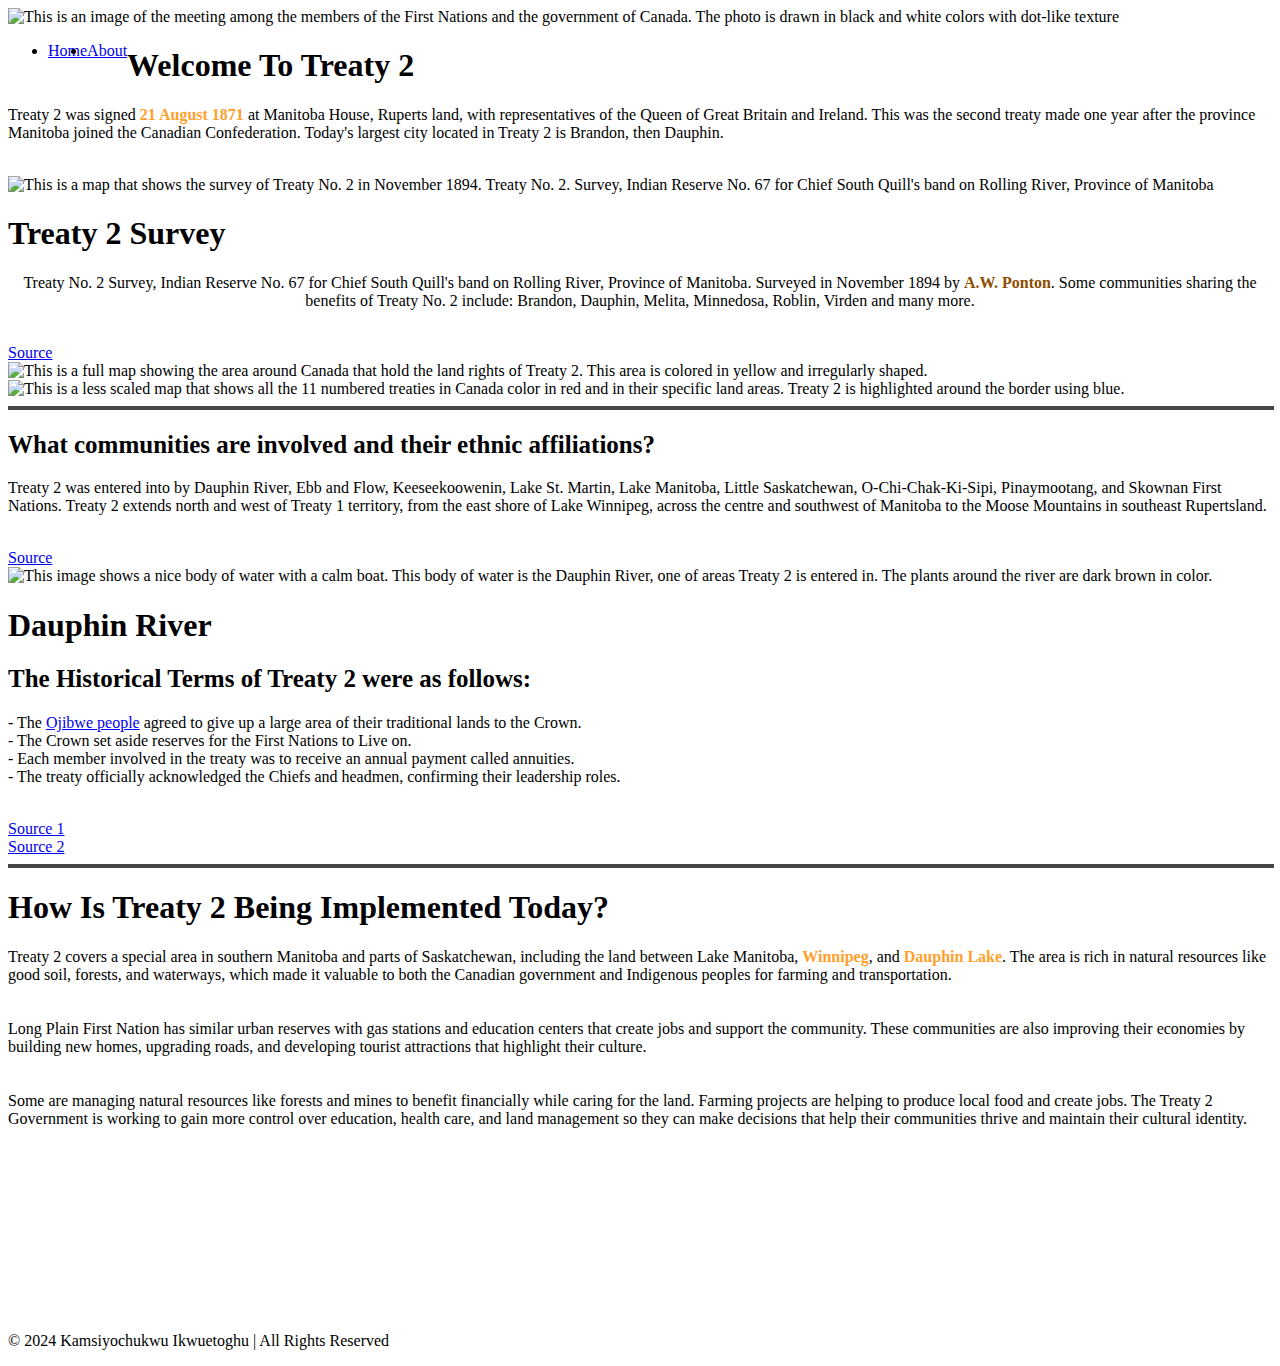
==== index.html @ 1c4c7c25 "first commit" ====
<!-- 

Kamsiyochukwu Ikwuetoghu 

Web Development 

Mrs. Hoitink 

Pembina Trails Collegiate 

October 21, 2024 

--> 

<!DOCTYPE html>
<html lang="en">
<head>
    <meta charset="UTF-8">
    <meta name="viewport" content="width=device-width, initial-scale=1.0">
    <title>Home Page</title>
    <link rel="stylesheet" href="css/style.css"/>
    <style>
    /* Centers the image in its container */
    div.image {
        margin: 0 auto;           /* Centers the image horizontally. */
        align-items: center;      /* Tries to center things vertically. */
        display: block;           /* Makes the image take up the full width. */
    }

    /* Centers the second image in its container */
    div.image2 {
        margin: 0 auto;           /* Centers the image horizontally. */
        align-items: center;      /* Tries to center things vertically. */
        display: block;           /* Makes the image take up the full width. */
    }

    /* Centers the container and lets it sit next to other things */
    div.container {
        margin: 0 auto;           /* Centers the container horizontally. */
        align-items: center;      /* Tries to center things vertically. */
        display: inline-block;    /* Makes the container behave like text. */
    }

    /* Centers the third image in its container */
    div.image3 {
        margin: 0 auto;           /* Centers the image horizontally. */
        align-items: center;      /* Tries to center things vertically. */
    }

    /* Floats the element to the left, letting text wrap around it */
    #styled-by-id {
        float: left;              /* Moves the element to the left. */
    }
    #startimg{
        height: 250px;
    }
    </style>
</head>
<body>
    <header>
        <!-- Picture at the top of the page -->
        <img id="startimg" src="images/trt.png" alt="This is an image of the meeting among the members of the First Nations and the government of Canada. The photo is drawn in black and white colors with dot-like texture"/>
        <nav>
            <ul>
                <li id="styled-by-id"><a href="index.html">Home</a></li> <!-- Link to the home page --> 
                <li id="styled-by-id"><a href="about.html">About</a></li>
            </ul>
        </nav>
    </header>

    <main>
        <!-- Big title at the top -->
        <h1>
            Welcome To Treaty 2
        </h1>
        <p>
            Treaty 2 was signed<span style="color:  rgb(255, 160, 45); font-weight: bold;"> 21 August 1871</span> at Manitoba House, Ruperts land, 
            with representatives of the Queen of Great Britain and Ireland.  
            This was the second treaty made one year after the province Manitoba joined the Canadian Confederation. 
            Today's largest city located in Treaty 2 is Brandon, then Dauphin. 
        </p>
        <br/>

        <div class="image">
            <img src="images/map.png" alt="This is a map that shows the survey of Treaty No. 2 in November 1894. 
            Treaty No. 2. Survey, Indian Reserve No. 67 for Chief South Quill's band on Rolling River, Province of Manitoba"><!-- Map picture showing Treaty 2 area --> 
            <div class="content">
                <h1>
                    Treaty 2 Survey <!-- Title for the survey section -->
                </h1>
                <p style="text-align: center; margin-top: 15px;"> 
                    Treaty No. 2 Survey, Indian Reserve No. 67 for Chief South Quill's band on Rolling River,
                    Province of Manitoba. Surveyed in November 1894 by <span style="color:  rgb(141, 77, 0);font-weight: bold;">A.W. Ponton</span>. Some communities sharing the benefits
                    of Treaty No. 2 include: Brandon, Dauphin, Melita, Minnedosa, Roblin, Virden and many more.
                </p>
                <br/>
                <a href="https://recherche-collection-search.bac-lac.gc.ca/eng/home/record?app=indreswescan&IdNumber=2090" target="_blank">Source</a>
            </div>
        </div>

        <div class="container">
            <!-- Map showing numbered treaties --> 
            <img src="images/treaty2.jpg" style="width: 700px; margin-right: 40px;" alt="This is a full map showing the area around Canada that hold the land rights of Treaty 2.
            This area is colored in yellow and irregularly shaped."/>
            <img src="images/treat   .jpg" style="width: 700px;" alt="This is a less scaled map that shows all the 11 numbered treaties in Canada color in red 
            and in their specific land areas. Treaty 2 is highlighted around the border using blue."/>
        </div>
        <br/>

        <hr width="100%" size="4" color="#454545">

        <!-- Lists the communities that are part of Treaty 2 -->
        <h2 id="community" style="font-size: 25px; font-weight: bold;">
            What communities are involved and their ethnic affiliations?
        </h2>
        <p>
            Treaty 2 was entered into by Dauphin River, Ebb and Flow, Keeseekoowenin,
            Lake St. Martin, Lake Manitoba, Little Saskatchewan, O-Chi-Chak-Ki-Sipi, Pinaymootang, and Skownan First Nations. 
            Treaty 2 extends north and west of Treaty 1 territory, from the east shore of Lake Winnipeg, across the centre and 
            southwest of Manitoba to the Moose Mountains in southeast Rupertsland.
        </p>
        <br/>
        <a href="https://scoinc.mb.ca/treaties/" target="_blank">Source</a>
        <br/>

        <div class="image2">
            <img src="images/dauphin.jpg" alt="This image shows a nice body of water with a calm boat. This body of water is the Dauphin River,
            one of areas Treaty 2 is entered in. The plants around the river are dark brown in color.">
            <div class="content">
                <h1>
                    Dauphin River
                </h1>
            </div>
        </div>

        <!-- List of important points from the treaty -->
        <h2 style="font-size: 25px; font-weight: bold;">
            The Historical Terms of Treaty 2 were as follows:
        </h2>
        <p>
            - The <a href="https://en.wikipedia.org/wiki/Ojibwe" target="_blank">Ojibwe people</a> agreed to give up a large area of their traditional lands to the Crown.<br/>
            - The Crown set aside reserves for the First Nations to Live on.<br/>
            - Each member involved in the treaty was to receive an annual payment called annuities. <br/>
            - The treaty officially acknowledged the Chiefs and headmen, confirming their leadership roles.
        </p>
        <br/>
        <a href="https://www.sac-isc.gc.ca/eng/1100100032294/1581869772685" target="_blank">Source 1</a>
        <br/>
        <a href="https://www.rcaanc-cirnac.gc.ca/eng/1360948213124/1544620003549" target="_blank"> Source 2</a>
        <br/>

        <hr width="100%" size="4" color="#454545">

        <div class="content2">
            <h1>
                How Is Treaty 2 Being Implemented Today?
            </h1>
            <p>
                Treaty 2 covers a special area in southern Manitoba and parts of Saskatchewan, including the land between Lake Manitoba, 
                <span style="color:  rgb(255, 160, 45); font-weight: 550;">Winnipeg</span>, and <span style="color:  rgb(255, 160, 45); font-weight: 550;">Dauphin Lake</span>. The area is rich in natural resources like good soil, forests, and waterways, 
                which made it valuable to both the Canadian government and Indigenous peoples for farming and transportation. <br/><br/><br/>
                Long Plain First Nation has similar urban reserves with gas stations and education centers that create jobs and support the community.
                These communities are also improving their economies by building new homes, upgrading roads, and developing tourist attractions that highlight their culture. <br/><br/><br/>
                Some are managing natural resources like forests and mines to benefit financially while caring for the land. Farming projects are helping to produce local food and create jobs.
                The Treaty 2 Government is working to gain more control over education, health care, and land management so they can make decisions that help their
                communities thrive and maintain their cultural identity.<br/><br/>
            </p>
            <!-- Embedded Videos -->
            <p>
            <iframe src="https://www.youtube.com/embed/ha_NSKp_9n0?si=u0fyEXL5BcXcu4xi" title="YouTube video player" frameborder="0" allow="accelerometer; autoplay; clipboard-write; encrypted-media; gyroscope; picture-in-picture; web-share" referrerpolicy="strict-origin-when-cross-origin" allowfullscreen style="margin-right: 40px;"></iframe>
            <iframe src="https://www.youtube.com/embed/ApOFBl7K2eM?si=X11_T9L0NCEh3jaL" title="YouTube video player" frameborder="0" allow="accelerometer; autoplay; clipboard-write; encrypted-media; gyroscope; picture-in-picture; web-share" referrerpolicy="strict-origin-when-cross-origin" allowfullscreen></iframe>
            <br/>
            </p>
        </div>
    </main>

    <footer>
        <div>
            <p>&copy; 2024 Kamsiyochukwu Ikwuetoghu | All Rights Reserved</p>
        </div>
    </footer>
</body>
</html>
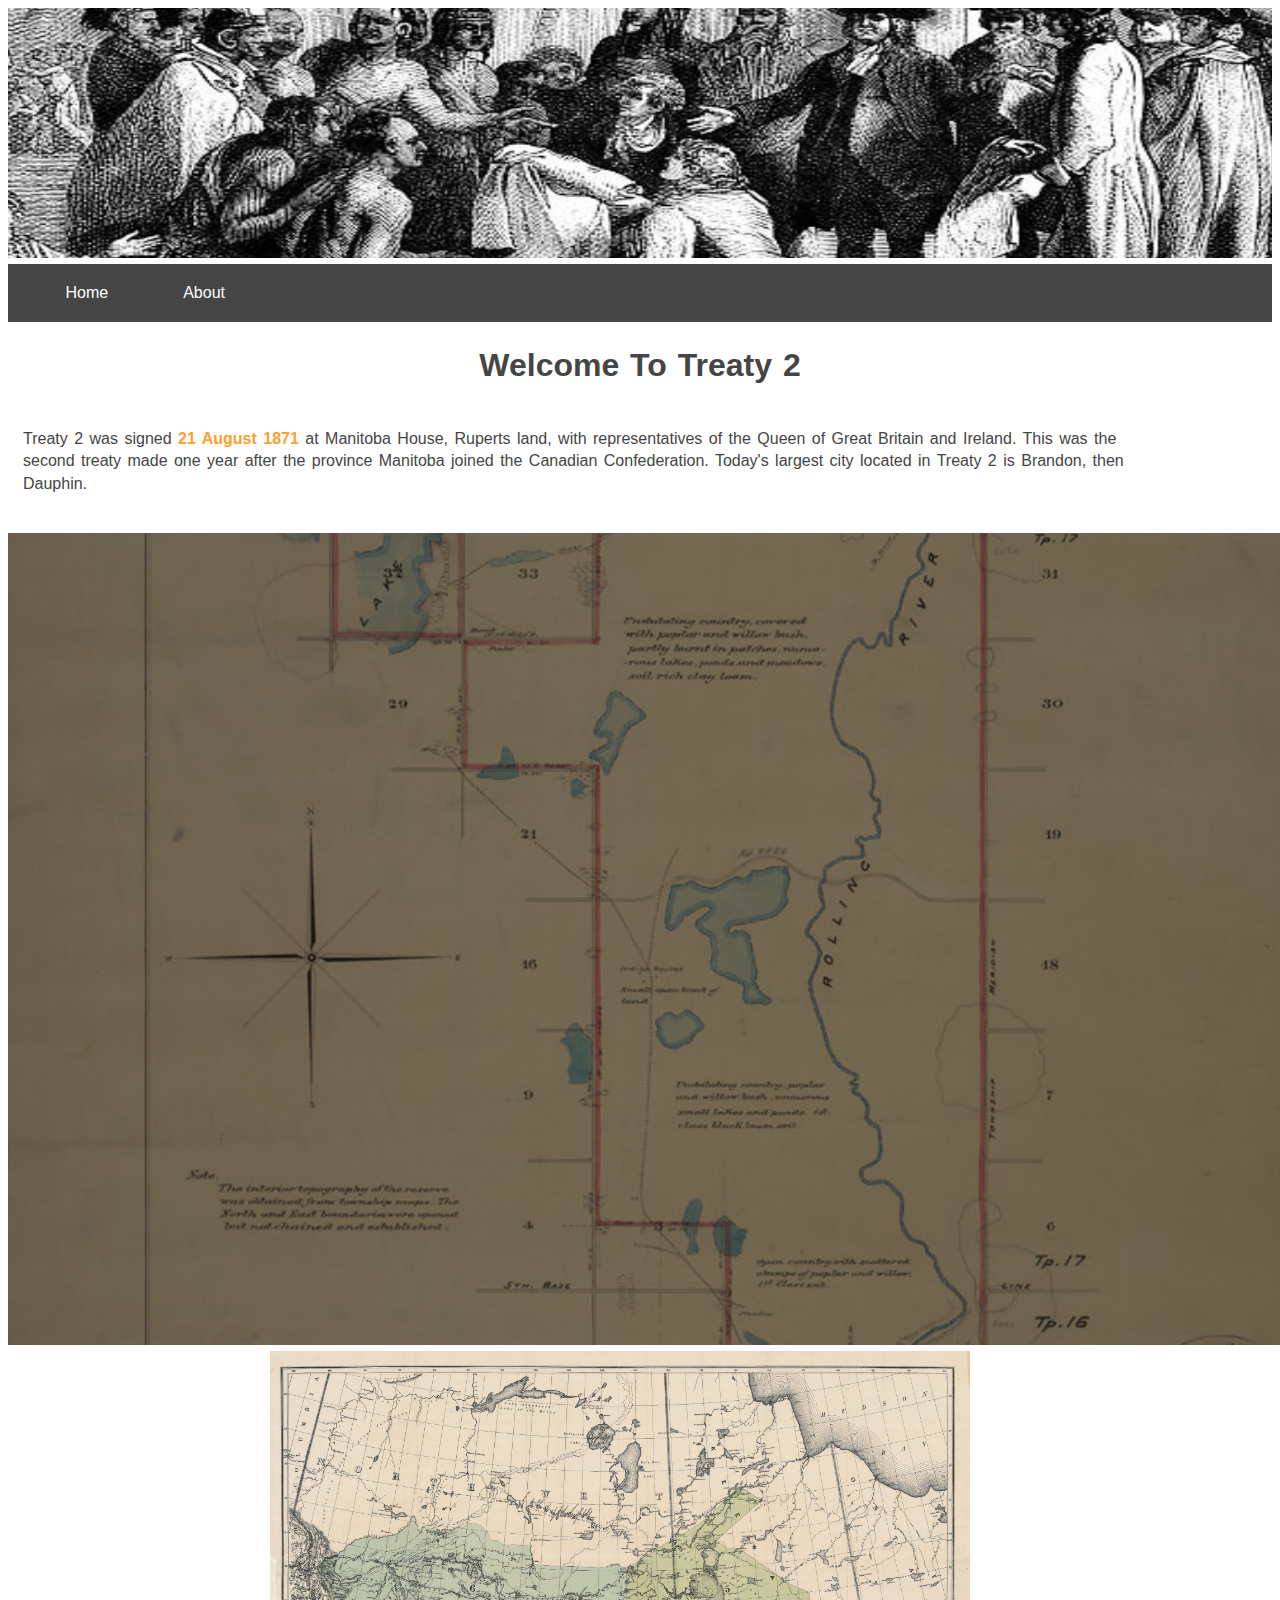
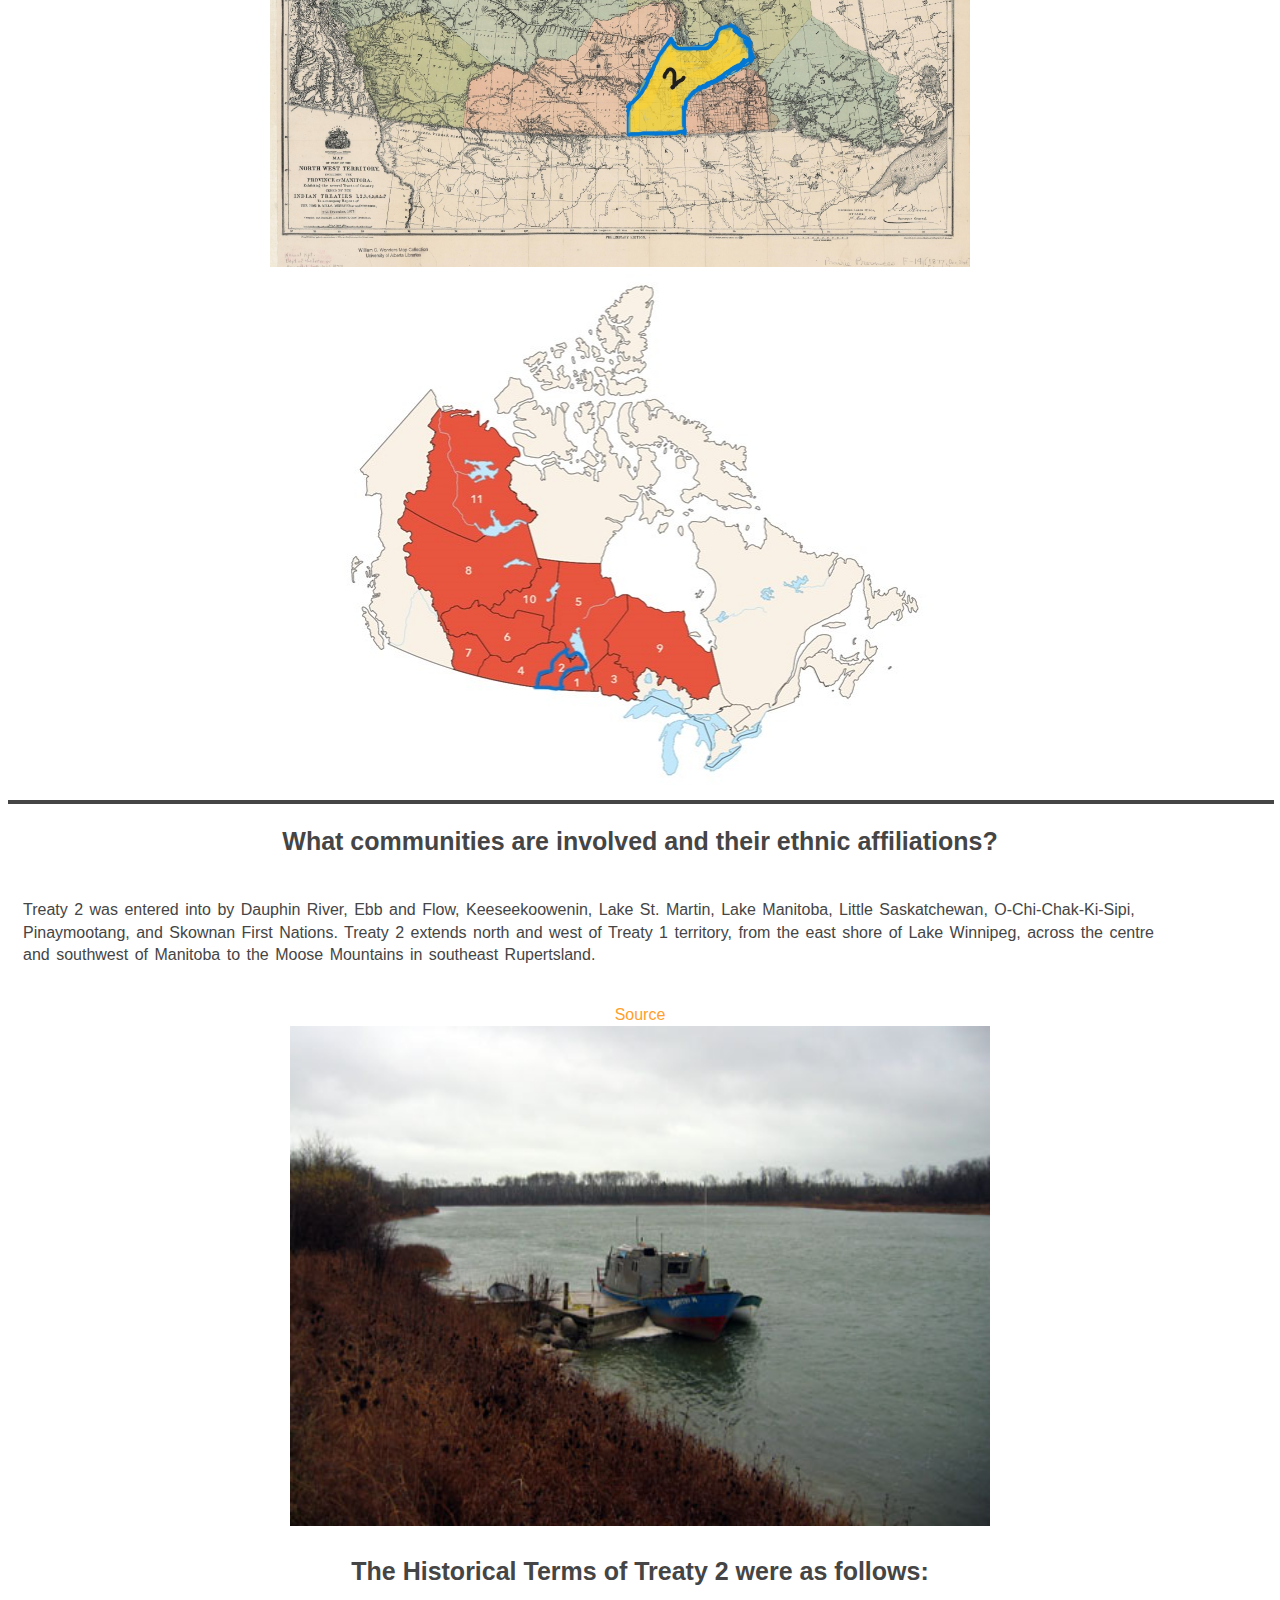
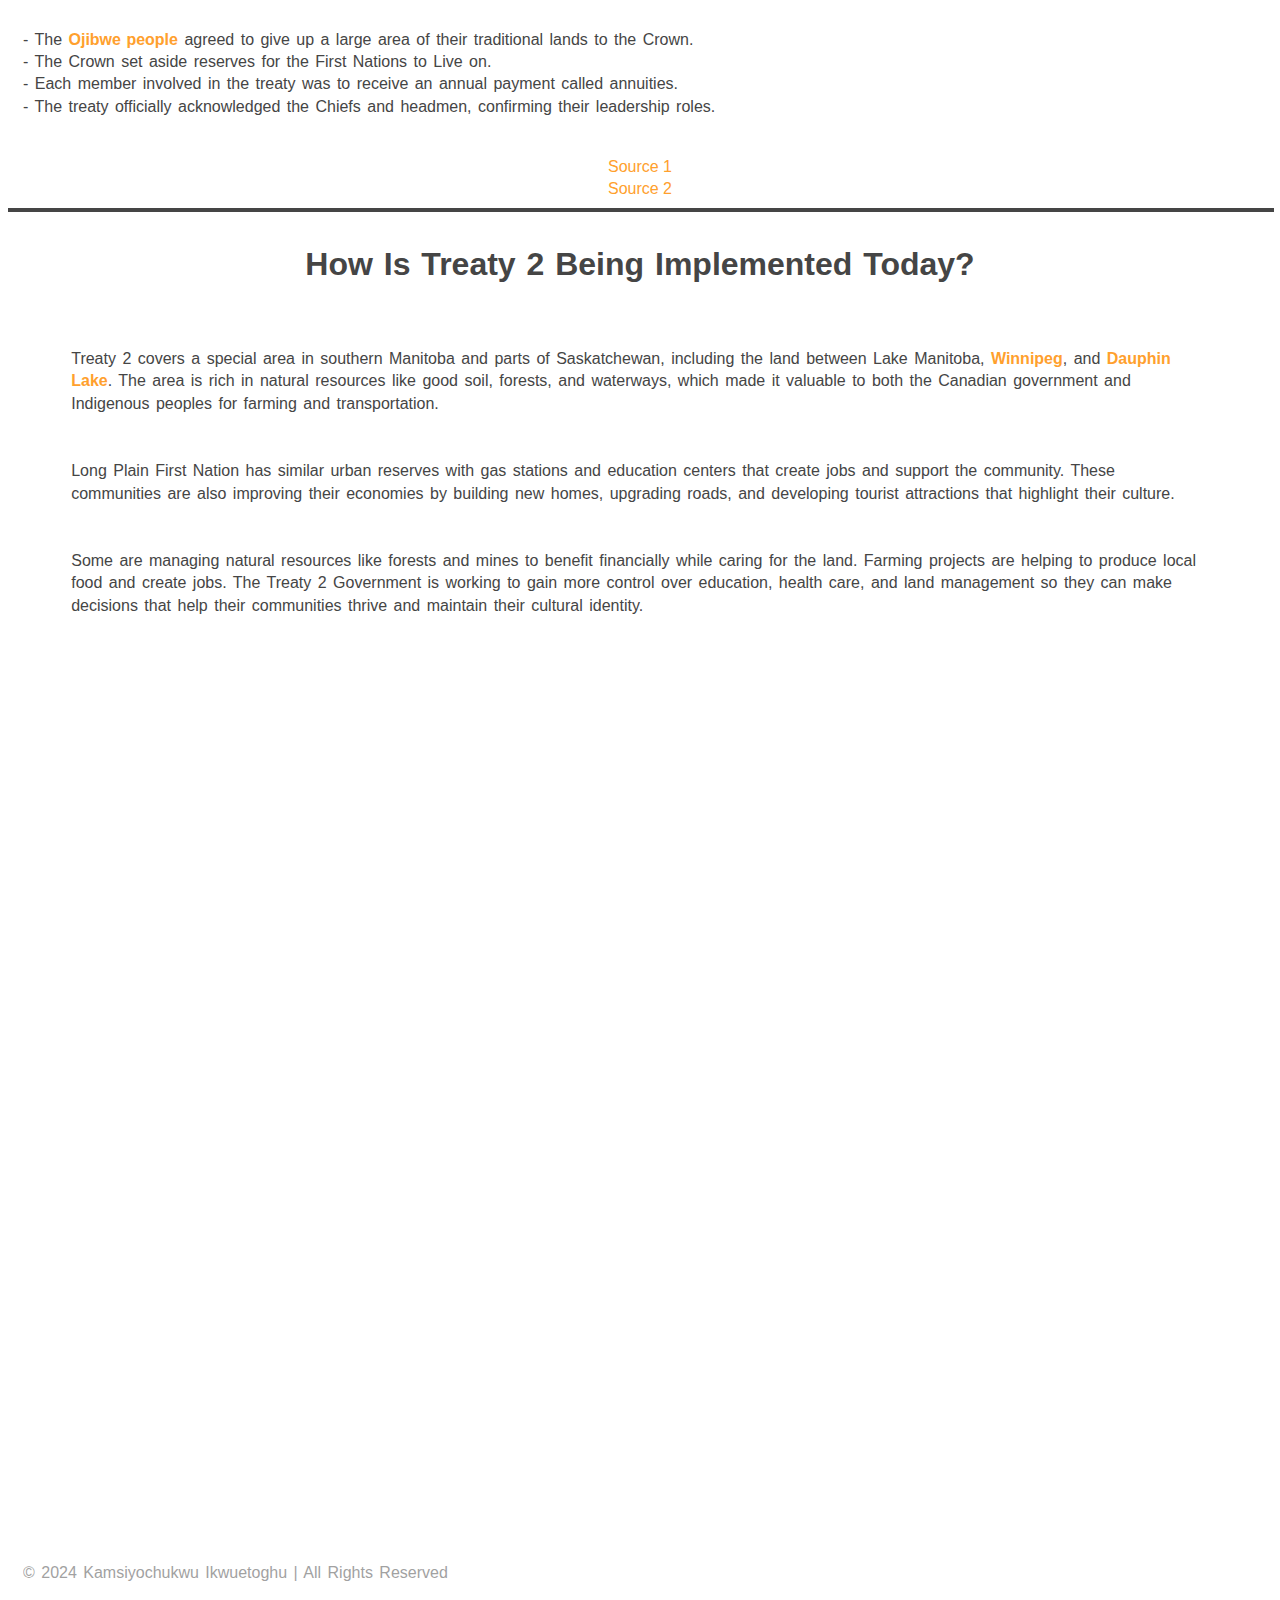
==== commit c0706f53: "Add files via upload" ====
--- a/index.html
+++ b/index.html
@@ -1,183 +1,183 @@
-<!-- 
-
-Kamsiyochukwu Ikwuetoghu 
-
-Web Development 
-
-Mrs. Hoitink 
-
-Pembina Trails Collegiate 
-
-October 21, 2024 
-
---> 
-
-<!DOCTYPE html>
-<html lang="en">
-<head>
-    <meta charset="UTF-8">
-    <meta name="viewport" content="width=device-width, initial-scale=1.0">
-    <title>Home Page</title>
-    <link rel="stylesheet" href="css/style.css"/>
-    <style>
-    /* Centers the image in its container */
-    div.image {
-        margin: 0 auto;           /* Centers the image horizontally. */
-        align-items: center;      /* Tries to center things vertically. */
-        display: block;           /* Makes the image take up the full width. */
-    }
-
-    /* Centers the second image in its container */
-    div.image2 {
-        margin: 0 auto;           /* Centers the image horizontally. */
-        align-items: center;      /* Tries to center things vertically. */
-        display: block;           /* Makes the image take up the full width. */
-    }
-
-    /* Centers the container and lets it sit next to other things */
-    div.container {
-        margin: 0 auto;           /* Centers the container horizontally. */
-        align-items: center;      /* Tries to center things vertically. */
-        display: inline-block;    /* Makes the container behave like text. */
-    }
-
-    /* Centers the third image in its container */
-    div.image3 {
-        margin: 0 auto;           /* Centers the image horizontally. */
-        align-items: center;      /* Tries to center things vertically. */
-    }
-
-    /* Floats the element to the left, letting text wrap around it */
-    #styled-by-id {
-        float: left;              /* Moves the element to the left. */
-    }
-    #startimg{
-        height: 250px;
-    }
-    </style>
-</head>
-<body>
-    <header>
-        <!-- Picture at the top of the page -->
-        <img id="startimg" src="images/trt.png" alt="This is an image of the meeting among the members of the First Nations and the government of Canada. The photo is drawn in black and white colors with dot-like texture"/>
-        <nav>
-            <ul>
-                <li id="styled-by-id"><a href="index.html">Home</a></li> <!-- Link to the home page --> 
-                <li id="styled-by-id"><a href="about.html">About</a></li>
-            </ul>
-        </nav>
-    </header>
-
-    <main>
-        <!-- Big title at the top -->
-        <h1>
-            Welcome To Treaty 2
-        </h1>
-        <p>
-            Treaty 2 was signed<span style="color:  rgb(255, 160, 45); font-weight: bold;"> 21 August 1871</span> at Manitoba House, Ruperts land, 
-            with representatives of the Queen of Great Britain and Ireland.  
-            This was the second treaty made one year after the province Manitoba joined the Canadian Confederation. 
-            Today's largest city located in Treaty 2 is Brandon, then Dauphin. 
-        </p>
-        <br/>
-
-        <div class="image">
-            <img src="images/map.png" alt="This is a map that shows the survey of Treaty No. 2 in November 1894. 
-            Treaty No. 2. Survey, Indian Reserve No. 67 for Chief South Quill's band on Rolling River, Province of Manitoba"><!-- Map picture showing Treaty 2 area --> 
-            <div class="content">
-                <h1>
-                    Treaty 2 Survey <!-- Title for the survey section -->
-                </h1>
-                <p style="text-align: center; margin-top: 15px;"> 
-                    Treaty No. 2 Survey, Indian Reserve No. 67 for Chief South Quill's band on Rolling River,
-                    Province of Manitoba. Surveyed in November 1894 by <span style="color:  rgb(141, 77, 0);font-weight: bold;">A.W. Ponton</span>. Some communities sharing the benefits
-                    of Treaty No. 2 include: Brandon, Dauphin, Melita, Minnedosa, Roblin, Virden and many more.
-                </p>
-                <br/>
-                <a href="https://recherche-collection-search.bac-lac.gc.ca/eng/home/record?app=indreswescan&IdNumber=2090" target="_blank">Source</a>
-            </div>
-        </div>
-
-        <div class="container">
-            <!-- Map showing numbered treaties --> 
-            <img src="images/treaty2.jpg" style="width: 700px; margin-right: 40px;" alt="This is a full map showing the area around Canada that hold the land rights of Treaty 2.
-            This area is colored in yellow and irregularly shaped."/>
-            <img src="images/treat   .jpg" style="width: 700px;" alt="This is a less scaled map that shows all the 11 numbered treaties in Canada color in red 
-            and in their specific land areas. Treaty 2 is highlighted around the border using blue."/>
-        </div>
-        <br/>
-
-        <hr width="100%" size="4" color="#454545">
-
-        <!-- Lists the communities that are part of Treaty 2 -->
-        <h2 id="community" style="font-size: 25px; font-weight: bold;">
-            What communities are involved and their ethnic affiliations?
-        </h2>
-        <p>
-            Treaty 2 was entered into by Dauphin River, Ebb and Flow, Keeseekoowenin,
-            Lake St. Martin, Lake Manitoba, Little Saskatchewan, O-Chi-Chak-Ki-Sipi, Pinaymootang, and Skownan First Nations. 
-            Treaty 2 extends north and west of Treaty 1 territory, from the east shore of Lake Winnipeg, across the centre and 
-            southwest of Manitoba to the Moose Mountains in southeast Rupertsland.
-        </p>
-        <br/>
-        <a href="https://scoinc.mb.ca/treaties/" target="_blank">Source</a>
-        <br/>
-
-        <div class="image2">
-            <img src="images/dauphin.jpg" alt="This image shows a nice body of water with a calm boat. This body of water is the Dauphin River,
-            one of areas Treaty 2 is entered in. The plants around the river are dark brown in color.">
-            <div class="content">
-                <h1>
-                    Dauphin River
-                </h1>
-            </div>
-        </div>
-
-        <!-- List of important points from the treaty -->
-        <h2 style="font-size: 25px; font-weight: bold;">
-            The Historical Terms of Treaty 2 were as follows:
-        </h2>
-        <p>
-            - The <a href="https://en.wikipedia.org/wiki/Ojibwe" target="_blank">Ojibwe people</a> agreed to give up a large area of their traditional lands to the Crown.<br/>
-            - The Crown set aside reserves for the First Nations to Live on.<br/>
-            - Each member involved in the treaty was to receive an annual payment called annuities. <br/>
-            - The treaty officially acknowledged the Chiefs and headmen, confirming their leadership roles.
-        </p>
-        <br/>
-        <a href="https://www.sac-isc.gc.ca/eng/1100100032294/1581869772685" target="_blank">Source 1</a>
-        <br/>
-        <a href="https://www.rcaanc-cirnac.gc.ca/eng/1360948213124/1544620003549" target="_blank"> Source 2</a>
-        <br/>
-
-        <hr width="100%" size="4" color="#454545">
-
-        <div class="content2">
-            <h1>
-                How Is Treaty 2 Being Implemented Today?
-            </h1>
-            <p>
-                Treaty 2 covers a special area in southern Manitoba and parts of Saskatchewan, including the land between Lake Manitoba, 
-                <span style="color:  rgb(255, 160, 45); font-weight: 550;">Winnipeg</span>, and <span style="color:  rgb(255, 160, 45); font-weight: 550;">Dauphin Lake</span>. The area is rich in natural resources like good soil, forests, and waterways, 
-                which made it valuable to both the Canadian government and Indigenous peoples for farming and transportation. <br/><br/><br/>
-                Long Plain First Nation has similar urban reserves with gas stations and education centers that create jobs and support the community.
-                These communities are also improving their economies by building new homes, upgrading roads, and developing tourist attractions that highlight their culture. <br/><br/><br/>
-                Some are managing natural resources like forests and mines to benefit financially while caring for the land. Farming projects are helping to produce local food and create jobs.
-                The Treaty 2 Government is working to gain more control over education, health care, and land management so they can make decisions that help their
-                communities thrive and maintain their cultural identity.<br/><br/>
-            </p>
-            <!-- Embedded Videos -->
-            <p>
-            <iframe src="https://www.youtube.com/embed/ha_NSKp_9n0?si=u0fyEXL5BcXcu4xi" title="YouTube video player" frameborder="0" allow="accelerometer; autoplay; clipboard-write; encrypted-media; gyroscope; picture-in-picture; web-share" referrerpolicy="strict-origin-when-cross-origin" allowfullscreen style="margin-right: 40px;"></iframe>
-            <iframe src="https://www.youtube.com/embed/ApOFBl7K2eM?si=X11_T9L0NCEh3jaL" title="YouTube video player" frameborder="0" allow="accelerometer; autoplay; clipboard-write; encrypted-media; gyroscope; picture-in-picture; web-share" referrerpolicy="strict-origin-when-cross-origin" allowfullscreen></iframe>
-            <br/>
-            </p>
-        </div>
-    </main>
-
-    <footer>
-        <div>
-            <p>&copy; 2024 Kamsiyochukwu Ikwuetoghu | All Rights Reserved</p>
-        </div>
-    </footer>
-</body>
-</html>
+<!-- 
+
+Kamsiyochukwu Ikwuetoghu 
+
+Web Development 
+
+Mrs. Hoitink 
+
+Pembina Trails Collegiate 
+
+October 21, 2024 
+
+--> 
+
+<!DOCTYPE html>
+<html lang="en">
+<head>
+    <meta charset="UTF-8">
+    <meta name="viewport" content="width=device-width, initial-scale=1.0">
+    <title>Home Page</title>
+    <link rel="stylesheet" href="style.css"/>
+    <style>
+    /* Centers the image in its container */
+    div.image {
+        margin: 0 auto;           /* Centers the image horizontally. */
+        align-items: center;      /* Tries to center things vertically. */
+        display: block;           /* Makes the image take up the full width. */
+    }
+
+    /* Centers the second image in its container */
+    div.image2 {
+        margin: 0 auto;           /* Centers the image horizontally. */
+        align-items: center;      /* Tries to center things vertically. */
+        display: block;           /* Makes the image take up the full width. */
+    }
+
+    /* Centers the container and lets it sit next to other things */
+    div.container {
+        margin: 0 auto;           /* Centers the container horizontally. */
+        align-items: center;      /* Tries to center things vertically. */
+        display: inline-block;    /* Makes the container behave like text. */
+    }
+
+    /* Centers the third image in its container */
+    div.image3 {
+        margin: 0 auto;           /* Centers the image horizontally. */
+        align-items: center;      /* Tries to center things vertically. */
+    }
+
+    /* Floats the element to the left, letting text wrap around it */
+    #styled-by-id {
+        float: left;              /* Moves the element to the left. */
+    }
+    #startimg{
+        height: 250px;
+    }
+    </style>
+</head>
+<body>
+    <header>
+        <!-- Picture at the top of the page -->
+        <img id="startimg" src="trt.png" alt="This is an image of the meeting among the members of the First Nations and the government of Canada. The photo is drawn in black and white colors with dot-like texture"/>
+        <nav>
+            <ul>
+                <li id="styled-by-id"><a href="index.html">Home</a></li> <!-- Link to the home page --> 
+                <li id="styled-by-id"><a href="about.html">About</a></li>
+            </ul>
+        </nav>
+    </header>
+
+    <main>
+        <!-- Big title at the top -->
+        <h1>
+            Welcome To Treaty 2
+        </h1>
+        <p>
+            Treaty 2 was signed<span style="color:  rgb(255, 160, 45); font-weight: bold;"> 21 August 1871</span> at Manitoba House, Ruperts land, 
+            with representatives of the Queen of Great Britain and Ireland.  
+            This was the second treaty made one year after the province Manitoba joined the Canadian Confederation. 
+            Today's largest city located in Treaty 2 is Brandon, then Dauphin. 
+        </p>
+        <br/>
+
+        <div class="image">
+            <img src="map.png" alt="This is a map that shows the survey of Treaty No. 2 in November 1894. 
+            Treaty No. 2. Survey, Indian Reserve No. 67 for Chief South Quill's band on Rolling River, Province of Manitoba"><!-- Map picture showing Treaty 2 area --> 
+            <div class="content">
+                <h1>
+                    Treaty 2 Survey <!-- Title for the survey section -->
+                </h1>
+                <p style="text-align: center; margin-top: 15px;"> 
+                    Treaty No. 2 Survey, Indian Reserve No. 67 for Chief South Quill's band on Rolling River,
+                    Province of Manitoba. Surveyed in November 1894 by <span style="color:  rgb(141, 77, 0);font-weight: bold;">A.W. Ponton</span>. Some communities sharing the benefits
+                    of Treaty No. 2 include: Brandon, Dauphin, Melita, Minnedosa, Roblin, Virden and many more.
+                </p>
+                <br/>
+                <a href="https://recherche-collection-search.bac-lac.gc.ca/eng/home/record?app=indreswescan&IdNumber=2090" target="_blank">Source</a>
+            </div>
+        </div>
+
+        <div class="container">
+            <!-- Map showing numbered treaties --> 
+            <img src="treaty2.jpg" style="width: 700px; margin-right: 40px;" alt="This is a full map showing the area around Canada that hold the land rights of Treaty 2.
+            This area is colored in yellow and irregularly shaped."/>
+            <img src="treat   .jpg" style="width: 700px;" alt="This is a less scaled map that shows all the 11 numbered treaties in Canada color in red 
+            and in their specific land areas. Treaty 2 is highlighted around the border using blue."/>
+        </div>
+        <br/>
+
+        <hr width="100%" size="4" color="#454545">
+
+        <!-- Lists the communities that are part of Treaty 2 -->
+        <h2 id="community" style="font-size: 25px; font-weight: bold;">
+            What communities are involved and their ethnic affiliations?
+        </h2>
+        <p>
+            Treaty 2 was entered into by Dauphin River, Ebb and Flow, Keeseekoowenin,
+            Lake St. Martin, Lake Manitoba, Little Saskatchewan, O-Chi-Chak-Ki-Sipi, Pinaymootang, and Skownan First Nations. 
+            Treaty 2 extends north and west of Treaty 1 territory, from the east shore of Lake Winnipeg, across the centre and 
+            southwest of Manitoba to the Moose Mountains in southeast Rupertsland.
+        </p>
+        <br/>
+        <a href="https://scoinc.mb.ca/treaties/" target="_blank">Source</a>
+        <br/>
+
+        <div class="image2">
+            <img src="dauphin.jpg" alt="This image shows a nice body of water with a calm boat. This body of water is the Dauphin River,
+            one of areas Treaty 2 is entered in. The plants around the river are dark brown in color.">
+            <div class="content">
+                <h1>
+                    Dauphin River
+                </h1>
+            </div>
+        </div>
+
+        <!-- List of important points from the treaty -->
+        <h2 style="font-size: 25px; font-weight: bold;">
+            The Historical Terms of Treaty 2 were as follows:
+        </h2>
+        <p>
+            - The <a href="https://en.wikipedia.org/wiki/Ojibwe" target="_blank">Ojibwe people</a> agreed to give up a large area of their traditional lands to the Crown.<br/>
+            - The Crown set aside reserves for the First Nations to Live on.<br/>
+            - Each member involved in the treaty was to receive an annual payment called annuities. <br/>
+            - The treaty officially acknowledged the Chiefs and headmen, confirming their leadership roles.
+        </p>
+        <br/>
+        <a href="https://www.sac-isc.gc.ca/eng/1100100032294/1581869772685" target="_blank">Source 1</a>
+        <br/>
+        <a href="https://www.rcaanc-cirnac.gc.ca/eng/1360948213124/1544620003549" target="_blank"> Source 2</a>
+        <br/>
+
+        <hr width="100%" size="4" color="#454545">
+
+        <div class="content2">
+            <h1>
+                How Is Treaty 2 Being Implemented Today?
+            </h1>
+            <p>
+                Treaty 2 covers a special area in southern Manitoba and parts of Saskatchewan, including the land between Lake Manitoba, 
+                <span style="color:  rgb(255, 160, 45); font-weight: 550;">Winnipeg</span>, and <span style="color:  rgb(255, 160, 45); font-weight: 550;">Dauphin Lake</span>. The area is rich in natural resources like good soil, forests, and waterways, 
+                which made it valuable to both the Canadian government and Indigenous peoples for farming and transportation. <br/><br/><br/>
+                Long Plain First Nation has similar urban reserves with gas stations and education centers that create jobs and support the community.
+                These communities are also improving their economies by building new homes, upgrading roads, and developing tourist attractions that highlight their culture. <br/><br/><br/>
+                Some are managing natural resources like forests and mines to benefit financially while caring for the land. Farming projects are helping to produce local food and create jobs.
+                The Treaty 2 Government is working to gain more control over education, health care, and land management so they can make decisions that help their
+                communities thrive and maintain their cultural identity.<br/><br/>
+            </p>
+            <!-- Embedded Videos -->
+            <p>
+            <iframe src="https://www.youtube.com/embed/ha_NSKp_9n0?si=u0fyEXL5BcXcu4xi" title="YouTube video player" frameborder="0" allow="accelerometer; autoplay; clipboard-write; encrypted-media; gyroscope; picture-in-picture; web-share" referrerpolicy="strict-origin-when-cross-origin" allowfullscreen style="margin-right: 40px;"></iframe>
+            <iframe src="https://www.youtube.com/embed/ApOFBl7K2eM?si=X11_T9L0NCEh3jaL" title="YouTube video player" frameborder="0" allow="accelerometer; autoplay; clipboard-write; encrypted-media; gyroscope; picture-in-picture; web-share" referrerpolicy="strict-origin-when-cross-origin" allowfullscreen></iframe>
+            <br/>
+            </p>
+        </div>
+    </main>
+
+    <footer>
+        <div>
+            <p>&copy; 2024 Kamsiyochukwu Ikwuetoghu | All Rights Reserved</p>
+        </div>
+    </footer>
+</body>
+</html>
--- a/style.css
+++ b/style.css
@@ -0,0 +1,210 @@
+/*
+The color family that I used for this website is Analogous because 
+it uses orange and red for the Links and the <a> elements. They are 
+adjacent on the color wheel and are warm colors. The neutral colors do
+not really fall into the color wheel but I made use of white, gray and 
+black neutrals. The contrast between white and the other neutrals makes
+the website easier for the eyes to see.
+*/
+
+/* This part sets the font for all elements to a sans-serif style and adjusts line height for better readability. */
+*{
+    font-family: sans-serif;  /* Sets the font to sans-serif for all elements. */
+    line-height: 140%;        /* Sets line height to 140% of the font size for better text spacing. */
+    color:  #454545;
+}
+
+/* This is for styling images within elements with the class 'image'. */
+.image {
+    position: relative;       /* Makes the image position relative to other elements on the page. */
+    width: 1444px;            /* Sets the image width to 1444px. */
+}
+
+/* This targets all images on the page and ensures they are responsive. */
+img {
+    width: 100%;              /* Ensures the image fills its container width. */
+    margin: 0 auto;           /* Centers the image horizontally. */
+    align-items: center;      /* Ensures image is vertically aligned in its container (if needed). */
+}
+
+/* The 'content' class is used to style the text and background elements inside content blocks. */
+.content {
+    width: 100%;              /* Sets the content width to 100% of its container. */
+    height: 100%;             /* Sets the content height to 100%. */
+    top: 0;                   /* Positions content at the top of its container. */
+    left: 0;                  /* Positions content at the left of its container. */
+    position: absolute;       /* Positions the content absolutely within its container. */
+    background: rgba(255, 255, 255, 0.6); /* Semi-transparent white background. */
+    display: flex;            /* Uses flexbox to arrange the content. */
+    justify-content: center;  /* Centers the content horizontally. */
+    align-items: center;      /* Centers the content vertically. */
+    flex-direction: column;   /* Arranges child elements in a vertical column. */
+    opacity: 0;               /* Makes the content invisible by default. */
+    transition: 0.6s;         /* Adds smooth transition effects for opacity changes. */
+}
+
+/* Makes the content visible when hovered over. */
+.content:hover {
+    opacity: 1;               /* Makes the content fully visible when hovering. */
+}
+
+/* Styles the h1 element inside '.content', giving it a large size and medium weight. */
+.content h1 {
+    font-size: 32px;          /* Sets the font size of the h1 element. */
+    font-weight: 450;         /* Sets the font weight to medium bold. */
+    word-spacing: 2px;        /* Increases the space between words for better readability. */
+}
+
+/* Styles the paragraph inside '.content', making it smaller and lighter. */
+.content p {
+    font-size: 16px;          /* Sets the font size of the paragraph. */
+    font-weight: 200;         /* Sets the font weight to light for the paragraph text. */
+    word-spacing: 1px;        /* Adds a small amount of space between words for clarity. */
+}
+
+/* Styles links inside '.content' to have a bright orange color. */
+.content a{
+    color: rgb(243, 133, 0); /* Sets the link color to orange. */
+    font-size: 16px;          /* Sets the font size of the link. */
+}
+
+/* Adds a downward shift to all elements inside '.content' and animates them when hovered. */
+.content > * {
+    transform: translateY(25px); /* Moves all child elements down by 25px. */
+    transition: transform 0.6s;   /* Smoothly animates the movement of elements. */
+    color: #000;                 /* Sets the color of text to black. */
+}
+
+/* Resets the position of elements inside '.content' when hovered over. */
+.content:hover > * {
+    transform: translateY(0px); /* Resets the vertical movement to 0px, bringing elements back to their original position. */
+}
+
+/* Styles the footer, making it centered and slightly transparent. */
+footer {
+    color:  #454545;    /* Sets the footer text color to dark grey. */
+    opacity: 0.5;               /* Makes the footer text semi-transparent. */
+    margin-top: 25px;           /* Adds a margin above the footer. */
+    word-spacing: 1px;        /* Adds a small amount of space between words for clarity. */ 
+    font-size: 16px;          /* Sets the font size of the paragraph. */
+}
+
+/* Enables smooth scrolling behavior when moving up or down the page. */
+html {
+    scroll-behavior: smooth;    /* Enables smooth scrolling throughout the page. */
+}
+
+/* Styles embedded iframes (e.g., videos or external content). */
+iframe {
+    margin: 0 auto;             /* Centers the iframe horizontally. */
+    height: 400px;              /* Sets the height of the iframe to 400px. */
+    width: 650px;               /* Sets the width of the iframe to 650px. */
+}
+
+/* Another image class with a smaller width (700px). */
+.image2 {
+    position: relative;         /* Positions the image relative to its container. */
+    width: 700px;               /* Sets the width of the image to 700px. */
+}
+
+/* Styles unordered lists (ul), removing default styling and adding a dark background. */
+ul {
+    list-style-type: none;      /* Removes bullet points from list items. */
+    margin: 0;                  /* Removes any outer margins around the list. */
+    padding: 0;                 /* Removes inner padding around the list. */
+    overflow: hidden;           /* Ensures that no overflow occurs outside the list. */
+    background-color: #454545;  /* Sets the list's background color to dark grey. */
+    font-size: 16px;            /* Sets the font size of list text. */
+    font-family: sans-serif;    /* Uses sans-serif font for the list text. */
+    word-spacing: 1px;          /* Adds slight spacing between words in the list. */
+}
+
+/* The body of the page is given a white background and centered content. */
+body {
+    background-color: #ffffff;  /* Sets the background color of the body to white. */
+    align-items: center;        /* Centers the items vertically in the body. */
+    text-align: center;         /* Centers all text in the body. */
+    color:  #454545;              /* Sets the text color to black. */
+    font-size: 16px;            /* Sets the font size for the body text. */
+}
+
+/* Centers the text inside each list item. */
+li{
+    text-align: center;         /* Centers the text inside list items. */
+}
+
+/* Styles links inside list items, ensuring they are clickable and look good. */
+li a {
+    display: inline-block;      /* Makes the link an inline block that can be clicked. */
+    color: rgb(255, 255, 255);  /* Sets the link color to white. */
+    text-align: center;         /* Centers the text inside the link. */
+    padding: 17.5px;            /* Adds space around the link. */
+    text-decoration: none;      /* Removes the underline from the link. */
+    margin-left: 40px;          /* Adds space to the left of each link. */
+}
+
+/* Adds hover effect to links inside list items, changing color and background. */
+li a:hover {
+    background-color: #000000;  /* Turns the background to black when hovering. */
+    color: rgb(210, 121, 12);   /* Changes the text color to orange when hovering. */
+}
+
+/* General styles for links across the entire page. */
+a {
+    text-decoration: none;      /* Removes underline from links. */
+    color: rgb(255, 160, 45);   /* Sets the default link color to orange. */
+}
+
+/* Changes the link color to red when hovered. */
+a:hover{
+    color: rgb(255, 0, 0);      /* Changes the link color to red when hovering. */
+}
+
+/* Styles links in paragraphs, making them bold and orange. */
+p a {
+    color: rgb(255, 160, 45);   /* Makes the link color orange. */
+    font-weight: bold;          /* Makes the link text bold. */
+    font-size: 16px;            /* Sets the font size for the link inside paragraphs. */
+    word-spacing: 1px;          /* Adds spacing between words in the link. */
+}
+
+/* When hovering over a link in a paragraph, it changes to red. */
+p a:hover {
+    color: rgb(255, 0, 0);      /* Changes the link color to red when hovering. */
+}
+
+/* Another content section with the 'content2' class. */
+.content2 {
+    width: 100%;                /* Takes up the full width of the container. */
+    height: 60%;                /* Takes up 60% of the container's height. */
+    display: flex;              /* Uses flexbox layout for alignment. */
+    justify-content: center;    /* Centers the content horizontally. */
+    align-items: center;        /* Centers the content vertically. */
+    flex-direction: column;     /* Arranges the content vertically in a column. */
+}
+
+/* Styles the h1 text inside '.content2', making it black and large. */
+.content2 h1 {
+    color:  #454545;             /* Sets the text color to black. */
+    font-size: 32px;            /* Sets the font size to 32px for a larger heading. */
+    word-spacing: 2px;          /* Adds spacing between words for better clarity. */
+}
+
+/* Styles paragraphs inside '.content2'. */
+p {
+    color:  #454545;       
+    text-align: left;           /* Aligns the text to the left. */
+    font-size: 16px;            /* Sets the font size for the paragraph text. */
+    font-family: sans-serif;    /* Uses sans-serif font for the text. */
+    font-weight: 200;           /* Sets the font weight to light. */
+    width: 90%;                 /* Sets the width of the paragraph to 90% of the container. */
+    margin: 15px;               /* Adds margin around the paragraph. */
+    margin-top: 40px;           /* Adds extra space on top of the paragraph. */
+    word-spacing: 2px;          /* Adds spacing between words for clarity. */
+}
+
+/* Styles the h1 element with specific size and word-spacing. */
+h1 {
+    font-size: 32px;            /* Sets the font size of h1. */
+    word-spacing: 2px;          /* Adds space between words for better readability. */
+}
